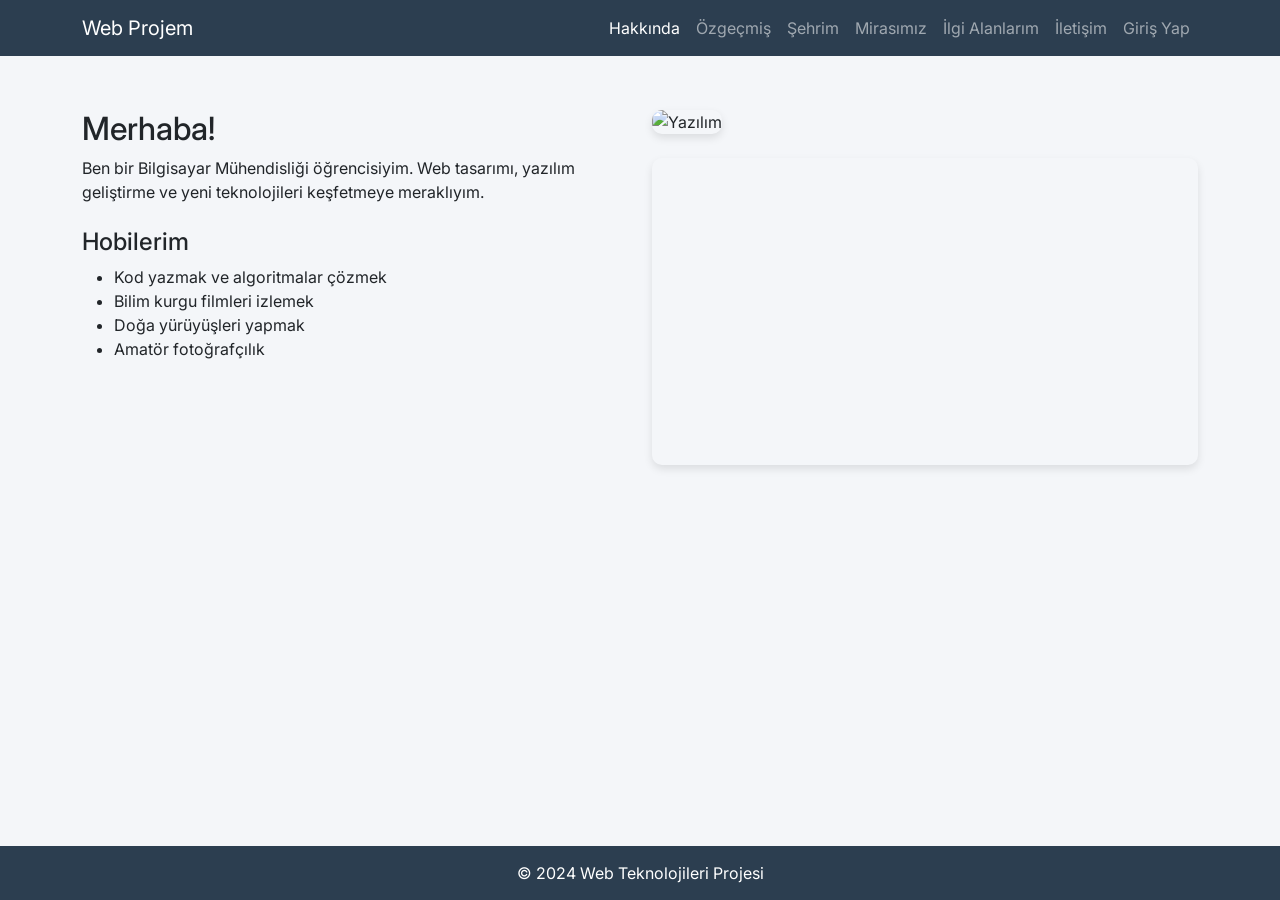
==== index.html @ 9f832362 "projenin iskeleti ve hakkında sayfası olusturuldu" ====
<!DOCTYPE html>
<html lang="tr">
<head>
    <meta charset="UTF-8">
    <meta name="viewport" content="width=device-width, initial-scale=1.0">
    <title>Hakkında - Benim Web Sitem</title>
    <link href="https://cdn.jsdelivr.net/npm/bootstrap@5.3.0/dist/css/bootstrap.min.css" rel="stylesheet">
    <link href="css/style.css" rel="stylesheet">
</head>
<body>
    <nav class="navbar navbar-expand-lg navbar-dark">
        <div class="container">
            <a class="navbar-brand" href="index.html">Web Projem</a>
            <button class="navbar-toggler" type="button" data-bs-toggle="collapse" data-bs-target="#menum">
                <span class="navbar-toggler-icon"></span>
            </button>
            <div class="collapse navbar-collapse" id="menum">
                <ul class="navbar-nav ms-auto">
                    <li class="nav-item"><a class="nav-link active" href="index.html">Hakkında</a></li>
                    <li class="nav-item"><a class="nav-link" href="cv.html">Özgeçmiş</a></li>
                    <li class="nav-item"><a class="nav-link" href="sehrim.html">Şehrim</a></li>
                    <li class="nav-item"><a class="nav-link" href="mirasımız.html">Mirasımız</a></li>
                    <li class="nav-item"><a class="nav-link" href="ilgi.html">İlgi Alanlarım</a></li>
                    <li class="nav-item"><a class="nav-link" href="iletisim.html">İletişim</a></li>
                    <li class="nav-item"><a class="nav-link" href="login.html">Giriş Yap</a></li>
                </ul>
            </div>
        </div>
    </nav>

    <main class="container">
        <div class="row mt-4">
            <div class="col-md-6">
                <h2>Merhaba!</h2>
                <p>Ben bir Bilgisayar Mühendisliği öğrencisiyim. Web tasarımı, yazılım geliştirme ve yeni teknolojileri keşfetmeye meraklıyım.</p>
                <h4 class="mt-4">Hobilerim</h4>
                <ul>
                    <li>Kod yazmak ve algoritmalar çözmek</li>
                    <li>Bilim kurgu filmleri izlemek</li>
                    <li>Doğa yürüyüşleri yapmak</li>
                    <li>Amatör fotoğrafçılık</li>
                </ul>
            </div>
            <div class="col-md-6">
                <img src="https://images.unsplash.com/photo-1517694712202-14dd9538aa97?ixlib=rb-4.0.3&auto=format&fit=crop&w=600&q=80" alt="Yazılım" class="img-fluid kutu-golge mb-4">
                <div class="ratio ratio-16x9 kutu-golge">
                    <iframe src="https://www.youtube.com/embed/bSMZgXzC9AA" title="Örnek Video" allowfullscreen></iframe>
                </div>
            </div>
        </div>
    </main>

    <footer>
        <p class="mb-0">© 2024 Web Teknolojileri Projesi</p>
    </footer>

    <script src="https://cdn.jsdelivr.net/npm/bootstrap@5.3.0/dist/js/bootstrap.bundle.min.js"></script>
</body>
</html>
---- css/style.css ----
/* Google Fonts */
@import url('https://fonts.googleapis.com/css2?family=Inter:wght@300;400;600&display=swap');

body {
    font-family: 'Inter', sans-serif;
    background-color: #f4f6f9;
    display: flex;
    flex-direction: column;
    min-height: 100vh;
}

.navbar {
    background-color: #2c3e50;
}

.nav-link:hover {
    color: #f39c12 !important;
}

main {
    flex: 1;
    padding-top: 30px;
    padding-bottom: 50px;
}

footer {
    background-color: #2c3e50;
    color: white;
    text-align: center;
    padding: 15px 0;
    margin-top: auto;
}

.kutu-golge {
    box-shadow: 0 4px 8px rgba(0,0,0,0.1);
    border-radius: 10px;
}

.carousel-item img {
    height: 400px;
    object-fit: cover;
    border-radius: 10px;
}

.hata-mesaji {
    color: red;
    font-size: 13px;
    display: none;
    margin-top: 5px;
}
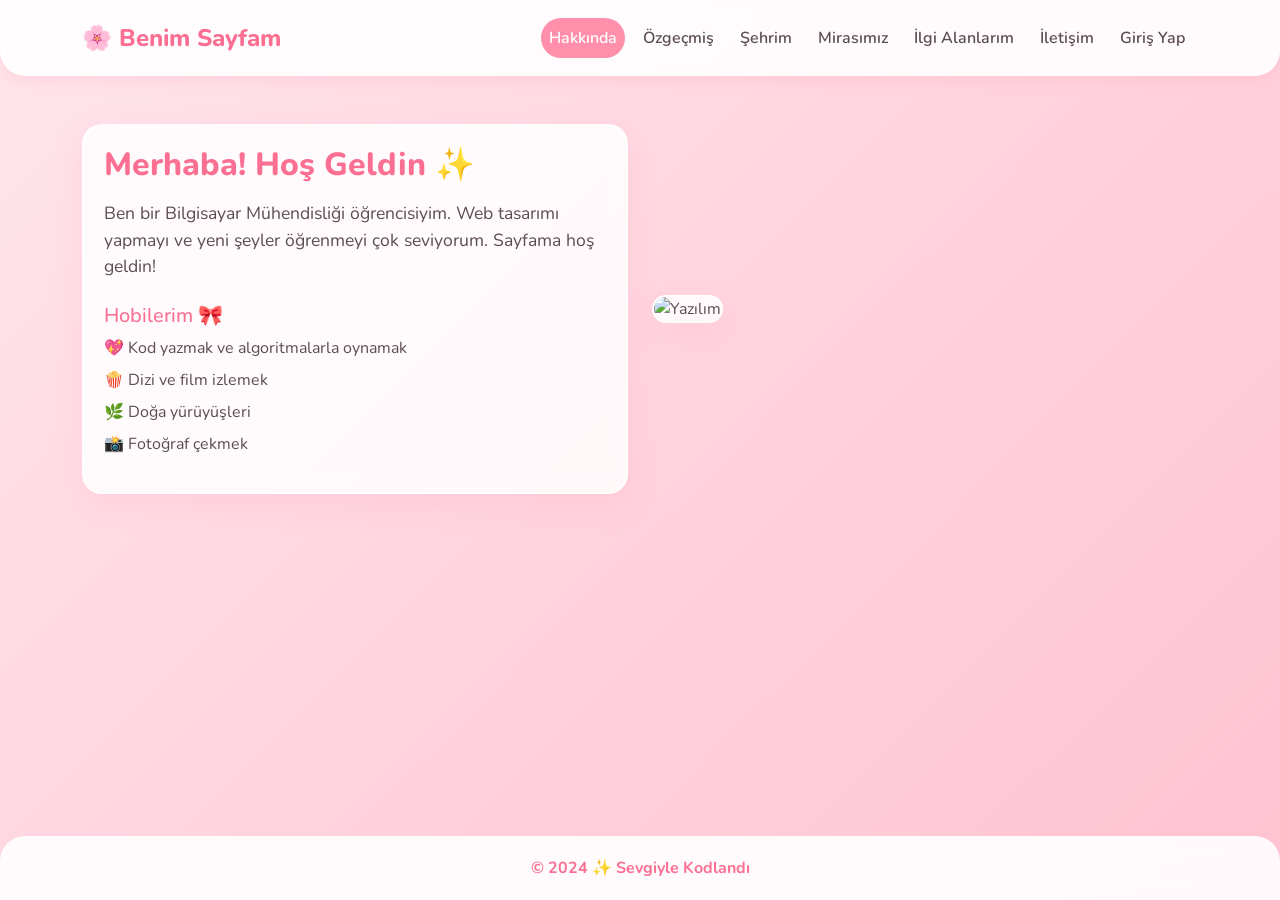
==== commit c5cd7aa0: "genel site görüntüsü güncellendi" ====
--- a/index.html
+++ b/index.html
@@ -3,14 +3,14 @@
 <head>
     <meta charset="UTF-8">
     <meta name="viewport" content="width=device-width, initial-scale=1.0">
-    <title>Hakkında - Benim Web Sitem</title>
+    <title>Ana Sayfa ✨</title>
     <link href="https://cdn.jsdelivr.net/npm/bootstrap@5.3.0/dist/css/bootstrap.min.css" rel="stylesheet">
     <link href="css/style.css" rel="stylesheet">
 </head>
 <body>
-    <nav class="navbar navbar-expand-lg navbar-dark">
+    <nav class="navbar navbar-expand-lg navbar-light sticky-top">
         <div class="container">
-            <a class="navbar-brand" href="index.html">Web Projem</a>
+            <a class="navbar-brand" href="index.html">🌸 Benim Sayfam</a>
             <button class="navbar-toggler" type="button" data-bs-toggle="collapse" data-bs-target="#menum">
                 <span class="navbar-toggler-icon"></span>
             </button>
@@ -19,7 +19,7 @@
                     <li class="nav-item"><a class="nav-link active" href="index.html">Hakkında</a></li>
                     <li class="nav-item"><a class="nav-link" href="cv.html">Özgeçmiş</a></li>
                     <li class="nav-item"><a class="nav-link" href="sehrim.html">Şehrim</a></li>
-                    <li class="nav-item"><a class="nav-link" href="mirasımız.html">Mirasımız</a></li>
+                    <li class="nav-item"><a class="nav-link" href="miras.html">Mirasımız</a></li>
                     <li class="nav-item"><a class="nav-link" href="ilgi.html">İlgi Alanlarım</a></li>
                     <li class="nav-item"><a class="nav-link" href="iletisim.html">İletişim</a></li>
                     <li class="nav-item"><a class="nav-link" href="login.html">Giriş Yap</a></li>
@@ -28,30 +28,31 @@
         </div>
     </nav>
 
-    <main class="container">
-        <div class="row mt-4">
-            <div class="col-md-6">
-                <h2>Merhaba!</h2>
-                <p>Ben bir Bilgisayar Mühendisliği öğrencisiyim. Web tasarımı, yazılım geliştirme ve yeni teknolojileri keşfetmeye meraklıyım.</p>
-                <h4 class="mt-4">Hobilerim</h4>
-                <ul>
-                    <li>Kod yazmak ve algoritmalar çözmek</li>
-                    <li>Bilim kurgu filmleri izlemek</li>
-                    <li>Doğa yürüyüşleri yapmak</li>
-                    <li>Amatör fotoğrafçılık</li>
-                </ul>
+    <main class="container my-5">
+        <div class="row align-items-center">
+            <div class="col-md-6 mb-4">
+                <div class="kutu-golge">
+                    <h2 style="color: var(--secondary-color); font-weight: 800;">Merhaba! Hoş Geldin ✨</h2>
+                    <p class="mt-3" style="font-size: 1.1rem;">Ben bir Bilgisayar Mühendisliği öğrencisiyim. Web tasarımı yapmayı ve yeni şeyler öğrenmeyi çok seviyorum. Sayfama hoş geldin!</p>
+                    <h5 class="mt-4" style="color: var(--secondary-color);">Hobilerim 🎀</h5>
+                    <ul class="list-unstyled">
+                        <li class="mb-2">💖 Kod yazmak ve algoritmalarla oynamak</li>
+                        <li class="mb-2">🍿 Dizi ve film izlemek</li>
+                        <li class="mb-2">🌿 Doğa yürüyüşleri</li>
+                        <li class="mb-2">📸 Fotoğraf çekmek</li>
+                    </ul>
+                </div>
             </div>
             <div class="col-md-6">
-                <img src="https://images.unsplash.com/photo-1517694712202-14dd9538aa97?ixlib=rb-4.0.3&auto=format&fit=crop&w=600&q=80" alt="Yazılım" class="img-fluid kutu-golge mb-4">
-                <div class="ratio ratio-16x9 kutu-golge">
-                    <iframe src="https://www.youtube.com/embed/bSMZgXzC9AA" title="Örnek Video" allowfullscreen></iframe>
-                </div>
+                <img src="https://images.unsplash.com/photo-1498050108023-c5249f4df085?ixlib=rb-4.0.3&auto=format&fit=crop&w=600&q=80" alt="Yazılım" class="img-fluid kutu-golge mb-4 p-0 w-100" style="object-fit: cover; height: 350px;">
             </div>
         </div>
     </main>
 
     <footer>
-        <p class="mb-0">© 2024 Web Teknolojileri Projesi</p>
+        <div class="container">
+            <p class="mb-0">© 2024 ✨ Sevgiyle Kodlandı</p>
+        </div>
     </footer>
 
     <script src="https://cdn.jsdelivr.net/npm/bootstrap@5.3.0/dist/js/bootstrap.bundle.min.js"></script>
--- a/css/style.css
+++ b/css/style.css
@@ -1,50 +1,112 @@
-/* Google Fonts */
-@import url('https://fonts.googleapis.com/css2?family=Inter:wght@300;400;600&display=swap');
+@import url('https://fonts.googleapis.com/css2?family=Nunito:wght@400;600;700;800&display=swap');
+
+:root {
+    --primary-color: #ff8fab;
+    --secondary-color: #fb6f92;
+    --bg-color: #ffe5ec;
+    --card-bg: rgba(255, 255, 255, 0.85);
+    --text-color: #5c4d53;
+}
 
 body {
-    font-family: 'Inter', sans-serif;
-    background-color: #f4f6f9;
+    font-family: 'Nunito', sans-serif;
+    background: linear-gradient(135deg, #ffe5ec 0%, #ffc2d1 100%);
+    color: var(--text-color);
+    min-height: 100vh;
     display: flex;
     flex-direction: column;
-    min-height: 100vh;
 }
 
+/* Navbar */
 .navbar {
-    background-color: #2c3e50;
+    background: rgba(255, 255, 255, 0.9) !important;
+    backdrop-filter: blur(10px);
+    box-shadow: 0 4px 15px rgba(255, 143, 171, 0.2);
+    border-radius: 0 0 25px 25px;
+    padding: 15px 0;
+}
+.navbar-brand {
+    color: var(--secondary-color) !important;
+    font-weight: 800;
+    font-size: 1.5rem;
+}
+.nav-link {
+    color: var(--text-color) !important;
+    font-weight: 600;
+    margin: 0 5px;
+    border-radius: 20px;
+    transition: all 0.3s ease;
+}
+.nav-link:hover, .nav-link.active {
+    background-color: var(--primary-color);
+    color: white !important;
 }
 
-.nav-link:hover {
-    color: #f39c12 !important;
+/* Cards (Kutularımız) */
+.kutu-golge {
+    background: var(--card-bg);
+    border-radius: 20px;
+    box-shadow: 0 10px 30px rgba(255, 143, 171, 0.15);
+    border: 2px solid rgba(255, 255, 255, 0.6);
+    backdrop-filter: blur(8px);
+    transition: transform 0.3s ease;
+    padding: 20px;
+}
+.kutu-golge:hover {
+    transform: translateY(-5px);
 }
 
-main {
-    flex: 1;
-    padding-top: 30px;
-    padding-bottom: 50px;
+/* Butonlar */
+.btn-primary, .btn-success {
+    background-color: var(--secondary-color);
+    border: none;
+    border-radius: 25px;
+    padding: 10px 25px;
+    font-weight: 700;
+    transition: all 0.3s;
+}
+.btn-primary:hover, .btn-success:hover {
+    background-color: #e55b7e;
+    transform: scale(1.05);
+}
+.btn-light {
+    border-radius: 25px;
+    font-weight: 600;
 }
 
-footer {
-    background-color: #2c3e50;
-    color: white;
-    text-align: center;
-    padding: 15px 0;
-    margin-top: auto;
+/* Form Elemanları */
+.form-control, .form-select {
+    border-radius: 15px;
+    border: 2px solid #ffc2d1;
+    padding: 12px;
+}
+.form-control:focus, .form-select:focus {
+    box-shadow: 0 0 10px rgba(255, 143, 171, 0.3);
+    border-color: var(--secondary-color);
+    outline: none;
 }
 
-.kutu-golge {
-    box-shadow: 0 4px 8px rgba(0,0,0,0.1);
-    border-radius: 10px;
+/* Footer */
+footer {
+    background: rgba(255, 255, 255, 0.9);
+    backdrop-filter: blur(10px);
+    color: var(--secondary-color);
+    text-align: center;
+    padding: 20px 0;
+    margin-top: auto;
+    border-radius: 25px 25px 0 0;
+    font-weight: 700;
 }
 
-.carousel-item img {
-    height: 400px;
-    object-fit: cover;
-    border-radius: 10px;
+/* Görseller */
+img {
+    border-radius: 20px;
 }
 
 .hata-mesaji {
-    color: red;
-    font-size: 13px;
+    color: #e55b7e;
+    font-size: 14px;
     display: none;
     margin-top: 5px;
+    font-weight: 600;
 }
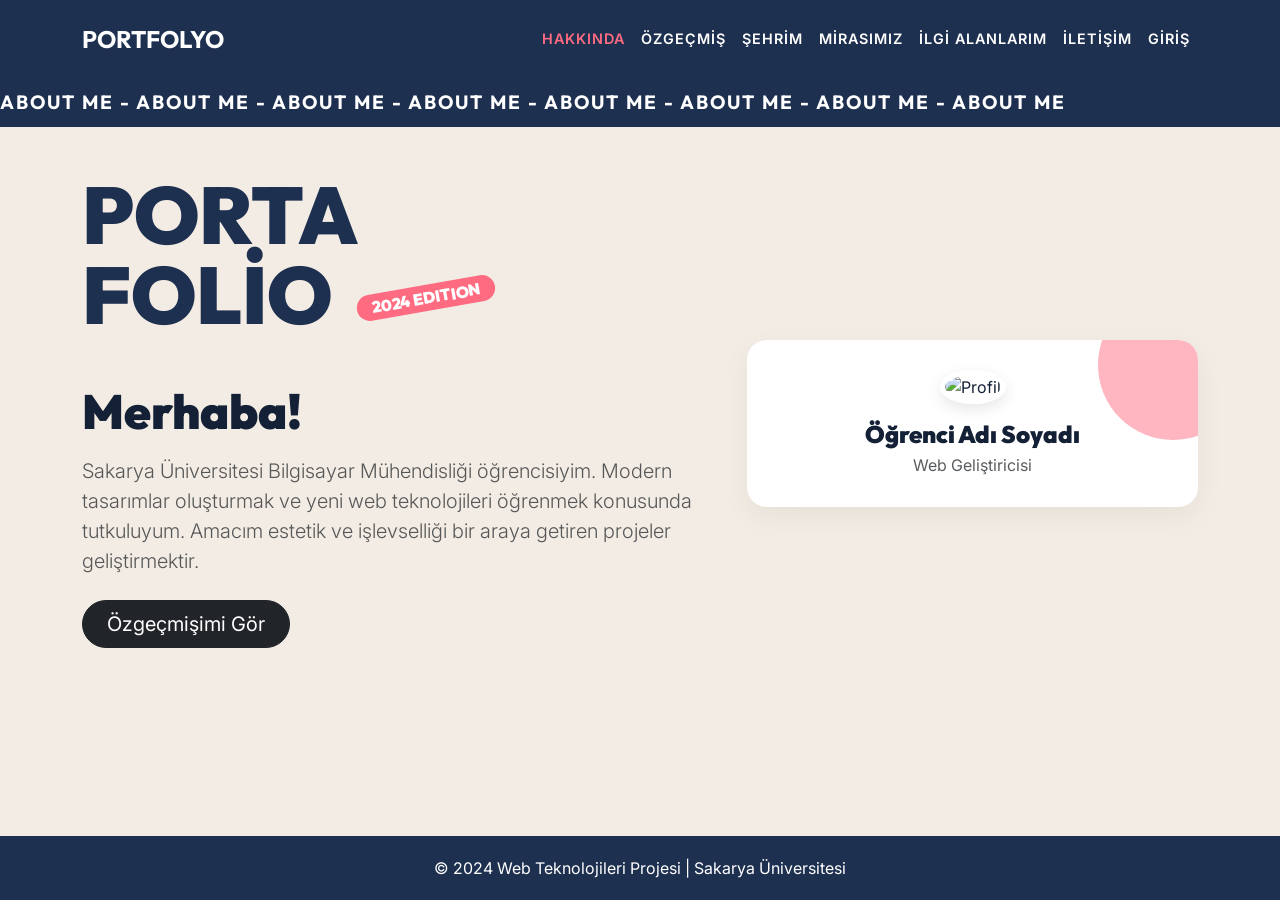
==== commit 367479bc: "site tasarımı iyileştirildi" ====
--- a/index.html
+++ b/index.html
@@ -3,58 +3,66 @@
 <head>
     <meta charset="UTF-8">
     <meta name="viewport" content="width=device-width, initial-scale=1.0">
-    <title>Ana Sayfa ✨</title>
+    <title>Hakkında - Portfolyo</title>
     <link href="https://cdn.jsdelivr.net/npm/bootstrap@5.3.0/dist/css/bootstrap.min.css" rel="stylesheet">
     <link href="css/style.css" rel="stylesheet">
 </head>
 <body>
-    <nav class="navbar navbar-expand-lg navbar-light sticky-top">
+
+    <nav class="navbar navbar-expand-lg navbar-dark">
         <div class="container">
-            <a class="navbar-brand" href="index.html">🌸 Benim Sayfam</a>
-            <button class="navbar-toggler" type="button" data-bs-toggle="collapse" data-bs-target="#menum">
+            <a class="navbar-brand" href="index.html">PORTFOLYO</a>
+            <button class="navbar-toggler" type="button" data-bs-toggle="collapse" data-bs-target="#navbarNav">
                 <span class="navbar-toggler-icon"></span>
             </button>
-            <div class="collapse navbar-collapse" id="menum">
+            <div class="collapse navbar-collapse" id="navbarNav">
                 <ul class="navbar-nav ms-auto">
                     <li class="nav-item"><a class="nav-link active" href="index.html">Hakkında</a></li>
                     <li class="nav-item"><a class="nav-link" href="cv.html">Özgeçmiş</a></li>
                     <li class="nav-item"><a class="nav-link" href="sehrim.html">Şehrim</a></li>
-                    <li class="nav-item"><a class="nav-link" href="miras.html">Mirasımız</a></li>
+                    <li class="nav-item"><a class="nav-link" href="mirasımız.html">Mirasımız</a></li>
                     <li class="nav-item"><a class="nav-link" href="ilgi.html">İlgi Alanlarım</a></li>
-                    <li class="nav-item"><a class="nav-link" href="iletisim.html">İletişim</a></li>
-                    <li class="nav-item"><a class="nav-link" href="login.html">Giriş Yap</a></li>
+                    <li class="nav-item"><a class="nav-link" href="iletişim.html">İletişim</a></li>
+                    <li class="nav-item"><a class="nav-link" href="login.html">Giriş</a></li>
                 </ul>
             </div>
         </div>
     </nav>
 
+    <div class="marquee-container">
+        <div class="marquee-content">
+            ABOUT ME - ABOUT ME - ABOUT ME - ABOUT ME - ABOUT ME - ABOUT ME - ABOUT ME - ABOUT ME
+        </div>
+    </div>
+
     <main class="container my-5">
         <div class="row align-items-center">
-            <div class="col-md-6 mb-4">
-                <div class="kutu-golge">
-                    <h2 style="color: var(--secondary-color); font-weight: 800;">Merhaba! Hoş Geldin ✨</h2>
-                    <p class="mt-3" style="font-size: 1.1rem;">Ben bir Bilgisayar Mühendisliği öğrencisiyim. Web tasarımı yapmayı ve yeni şeyler öğrenmeyi çok seviyorum. Sayfama hoş geldin!</p>
-                    <h5 class="mt-4" style="color: var(--secondary-color);">Hobilerim 🎀</h5>
-                    <ul class="list-unstyled">
-                        <li class="mb-2">💖 Kod yazmak ve algoritmalarla oynamak</li>
-                        <li class="mb-2">🍿 Dizi ve film izlemek</li>
-                        <li class="mb-2">🌿 Doğa yürüyüşleri</li>
-                        <li class="mb-2">📸 Fotoğraf çekmek</li>
-                    </ul>
+            <div class="col-md-7 mb-4">
+                <h1 class="hero-title">Porta<br>folio <span class="hero-badge">2024 EDITION</span></h1>
+                <h2 class="text-primary-blue mt-5" style="font-size: 3rem;">Merhaba!</h2>
+                <p class="lead text-muted mt-3">Sakarya Üniversitesi Bilgisayar Mühendisliği öğrencisiyim. Modern tasarımlar oluşturmak ve yeni web teknolojileri öğrenmek konusunda tutkuluyum. Amacım estetik ve işlevselliği bir araya getiren projeler geliştirmektir.</p>
+                <div class="mt-4">
+                    <a href="cv.html" class="btn btn-dark btn-lg rounded-pill px-4">Özgeçmişimi Gör</a>
                 </div>
             </div>
-            <div class="col-md-6">
-                <img src="https://images.unsplash.com/photo-1498050108023-c5249f4df085?ixlib=rb-4.0.3&auto=format&fit=crop&w=600&q=80" alt="Yazılım" class="img-fluid kutu-golge mb-4 p-0 w-100" style="object-fit: cover; height: 350px;">
+            <div class="col-md-5">
+                <div class="profile-card">
+                    <div class="profile-img-wrapper text-center">
+                        <img src="https://images.unsplash.com/photo-1517694712202-14dd9538aa97?ixlib=rb-4.0.3&auto=format&fit=crop&w=800&q=80" class="profile-img mb-3" alt="Profil">
+                        <h4 class="text-primary-blue mb-1">Öğrenci Adı Soyadı</h4>
+                        <p class="text-muted mb-0">Web Geliştiricisi</p>
+                    </div>
+                </div>
             </div>
         </div>
     </main>
 
     <footer>
         <div class="container">
-            <p class="mb-0">© 2024 ✨ Sevgiyle Kodlandı</p>
+            <p class="mb-0">© 2024 Web Teknolojileri Projesi | Sakarya Üniversitesi</p>
         </div>
     </footer>
 
     <script src="https://cdn.jsdelivr.net/npm/bootstrap@5.3.0/dist/js/bootstrap.bundle.min.js"></script>
 </body>
-</html>+</html>
--- a/css/style.css
+++ b/css/style.css
@@ -1,112 +1,210 @@
-@import url('https://fonts.googleapis.com/css2?family=Nunito:wght@400;600;700;800&display=swap');
+@import url('https://fonts.googleapis.com/css2?family=Outfit:wght@400;700;900&family=Inter:wght@400;600&display=swap');
 
 :root {
-    --primary-color: #ff8fab;
-    --secondary-color: #fb6f92;
-    --bg-color: #ffe5ec;
-    --card-bg: rgba(255, 255, 255, 0.85);
-    --text-color: #5c4d53;
+    --bg-color: #f3ece4; /* Bej Arka Plan */
+    --primary-blue: #1e3050; /* Koyu Lacivert */
+    --dark-blue: #132035;
+    --accent-pink: #ff6b81; /* Aksan Pembe */
+    --light-pink: #ffb6c1;
+    --white: #ffffff;
 }
 
 body {
-    font-family: 'Nunito', sans-serif;
-    background: linear-gradient(135deg, #ffe5ec 0%, #ffc2d1 100%);
-    color: var(--text-color);
-    min-height: 100vh;
+    font-family: 'Inter', sans-serif;
+    background-color: var(--bg-color);
+    color: var(--dark-blue);
     display: flex;
     flex-direction: column;
+    min-height: 100vh;
+    margin: 0;
+}
+
+h1, h2, h3, h4, h5, h6 {
+    font-family: 'Outfit', sans-serif;
+    font-weight: 900;
 }
 
 /* Navbar */
 .navbar {
-    background: rgba(255, 255, 255, 0.9) !important;
-    backdrop-filter: blur(10px);
-    box-shadow: 0 4px 15px rgba(255, 143, 171, 0.2);
-    border-radius: 0 0 25px 25px;
-    padding: 15px 0;
+    background-color: var(--primary-blue);
+    padding: 1rem 0;
 }
 .navbar-brand {
-    color: var(--secondary-color) !important;
-    font-weight: 800;
+    font-family: 'Outfit', sans-serif;
     font-size: 1.5rem;
+    font-weight: 700;
+    color: var(--white) !important;
 }
 .nav-link {
-    color: var(--text-color) !important;
+    color: var(--white) !important;
     font-weight: 600;
-    margin: 0 5px;
-    border-radius: 20px;
-    transition: all 0.3s ease;
+    text-transform: uppercase;
+    font-size: 0.9rem;
+    letter-spacing: 1px;
 }
 .nav-link:hover, .nav-link.active {
-    background-color: var(--primary-color);
-    color: white !important;
-}
-
-/* Cards (Kutularımız) */
-.kutu-golge {
-    background: var(--card-bg);
-    border-radius: 20px;
-    box-shadow: 0 10px 30px rgba(255, 143, 171, 0.15);
-    border: 2px solid rgba(255, 255, 255, 0.6);
-    backdrop-filter: blur(8px);
-    transition: transform 0.3s ease;
-    padding: 20px;
-}
-.kutu-golge:hover {
-    transform: translateY(-5px);
-}
-
-/* Butonlar */
-.btn-primary, .btn-success {
-    background-color: var(--secondary-color);
-    border: none;
-    border-radius: 25px;
-    padding: 10px 25px;
+    color: var(--accent-pink) !important;
+}
+
+/* Kayan Yazı Animasyonu (Marquee) */
+.marquee-container {
+    background-color: var(--primary-blue);
+    color: var(--white);
+    padding: 10px 0;
+    overflow: hidden;
+    white-space: nowrap;
+    position: relative;
+    width: 100%;
+}
+.marquee-content {
+    display: inline-block;
+    animation: marquee 20s linear infinite;
+    font-family: 'Outfit', sans-serif;
     font-weight: 700;
-    transition: all 0.3s;
-}
-.btn-primary:hover, .btn-success:hover {
-    background-color: #e55b7e;
-    transform: scale(1.05);
-}
-.btn-light {
-    border-radius: 25px;
+    font-size: 1.2rem;
+    letter-spacing: 2px;
+}
+@keyframes marquee {
+    0% { transform: translateX(0); }
+    100% { transform: translateX(-50%); }
+}
+
+/* Hakkında (Hero) Kısmı */
+.hero-title {
+    font-size: 5rem;
+    color: var(--primary-blue);
+    line-height: 1;
+    margin-bottom: 2rem;
+    text-transform: uppercase;
+}
+.hero-badge {
+    background-color: var(--accent-pink);
+    color: var(--white);
+    padding: 5px 15px;
+    border-radius: 20px;
+    font-size: 1rem;
+    position: relative;
+    top: -20px;
+    left: 10px;
+    display: inline-block;
+    transform: rotate(-10deg);
+}
+
+.profile-card {
+    background: var(--white);
+    border-radius: 20px;
+    padding: 30px;
+    box-shadow: 0 10px 30px rgba(0,0,0,0.05);
+    position: relative;
+    overflow: hidden;
+}
+.profile-card::before {
+    content: '';
+    position: absolute;
+    top: -50px;
+    right: -50px;
+    width: 150px;
+    height: 150px;
+    background: var(--light-pink);
+    border-radius: 50%;
+    z-index: 0;
+}
+.profile-img-wrapper {
+    position: relative;
+    z-index: 1;
+}
+.profile-img {
+    width: 100%;
+    border-radius: 50%;
+    border: 5px solid var(--white);
+    box-shadow: 0 5px 15px rgba(0,0,0,0.1);
+}
+
+/* Eğitim ve Yetenekler Kutuları (Özgeçmiş) */
+.cv-section-title {
+    font-size: 3rem;
+    color: var(--white);
+    text-transform: uppercase;
+    margin: 0;
+}
+.education-box {
+    background-color: var(--accent-pink);
+    border-radius: 20px;
+    padding: 30px;
+    color: var(--white);
+    margin-bottom: 2rem;
+}
+.education-item {
+    background-color: var(--primary-blue);
+    padding: 15px 20px;
+    border-radius: 50px;
+    margin-bottom: 15px;
+    display: inline-block;
+    width: 100%;
+}
+.skills-box {
+    background-color: var(--primary-blue);
+    border-radius: 20px;
+    padding: 30px;
+    color: var(--white);
+    text-align: center;
+    height: 100%;
+}
+.skill-icon {
+    width: 80px;
+    height: 80px;
+    background: var(--white);
+    color: var(--primary-blue);
+    border-radius: 20px;
+    display: flex;
+    align-items: center;
+    justify-content: center;
+    font-size: 2rem;
+    font-weight: 900;
+    margin: 0 auto 10px;
+    border: 3px solid var(--dark-blue);
+}
+
+/* API Kartları */
+.api-grid {
+    display: grid;
+    grid-template-columns: repeat(auto-fill, minmax(220px, 1fr));
+    gap: 30px;
+}
+.movie-card {
+    background: var(--white);
+    border-radius: 15px;
+    overflow: hidden;
+    box-shadow: 0 5px 15px rgba(0,0,0,0.05);
+    transition: transform 0.3s;
+    border: 2px solid transparent;
+}
+.movie-card:hover {
+    transform: translateY(-10px);
+    border-color: var(--accent-pink);
+}
+.movie-img {
+    width: 100%;
+    height: 320px;
+    object-fit: cover;
+}
+.movie-info {
+    padding: 15px;
+}
+.movie-title {
+    font-size: 1.2rem;
+    color: var(--primary-blue);
+    margin-bottom: 5px;
+}
+.movie-year {
+    color: var(--accent-pink);
     font-weight: 600;
 }
 
-/* Form Elemanları */
-.form-control, .form-select {
-    border-radius: 15px;
-    border: 2px solid #ffc2d1;
-    padding: 12px;
-}
-.form-control:focus, .form-select:focus {
-    box-shadow: 0 0 10px rgba(255, 143, 171, 0.3);
-    border-color: var(--secondary-color);
-    outline: none;
-}
-
-/* Footer */
 footer {
-    background: rgba(255, 255, 255, 0.9);
-    backdrop-filter: blur(10px);
-    color: var(--secondary-color);
+    background-color: var(--primary-blue);
+    color: var(--white);
     text-align: center;
     padding: 20px 0;
     margin-top: auto;
-    border-radius: 25px 25px 0 0;
-    font-weight: 700;
-}
-
-/* Görseller */
-img {
-    border-radius: 20px;
-}
-
-.hata-mesaji {
-    color: #e55b7e;
-    font-size: 14px;
-    display: none;
-    margin-top: 5px;
-    font-weight: 600;
-}+}
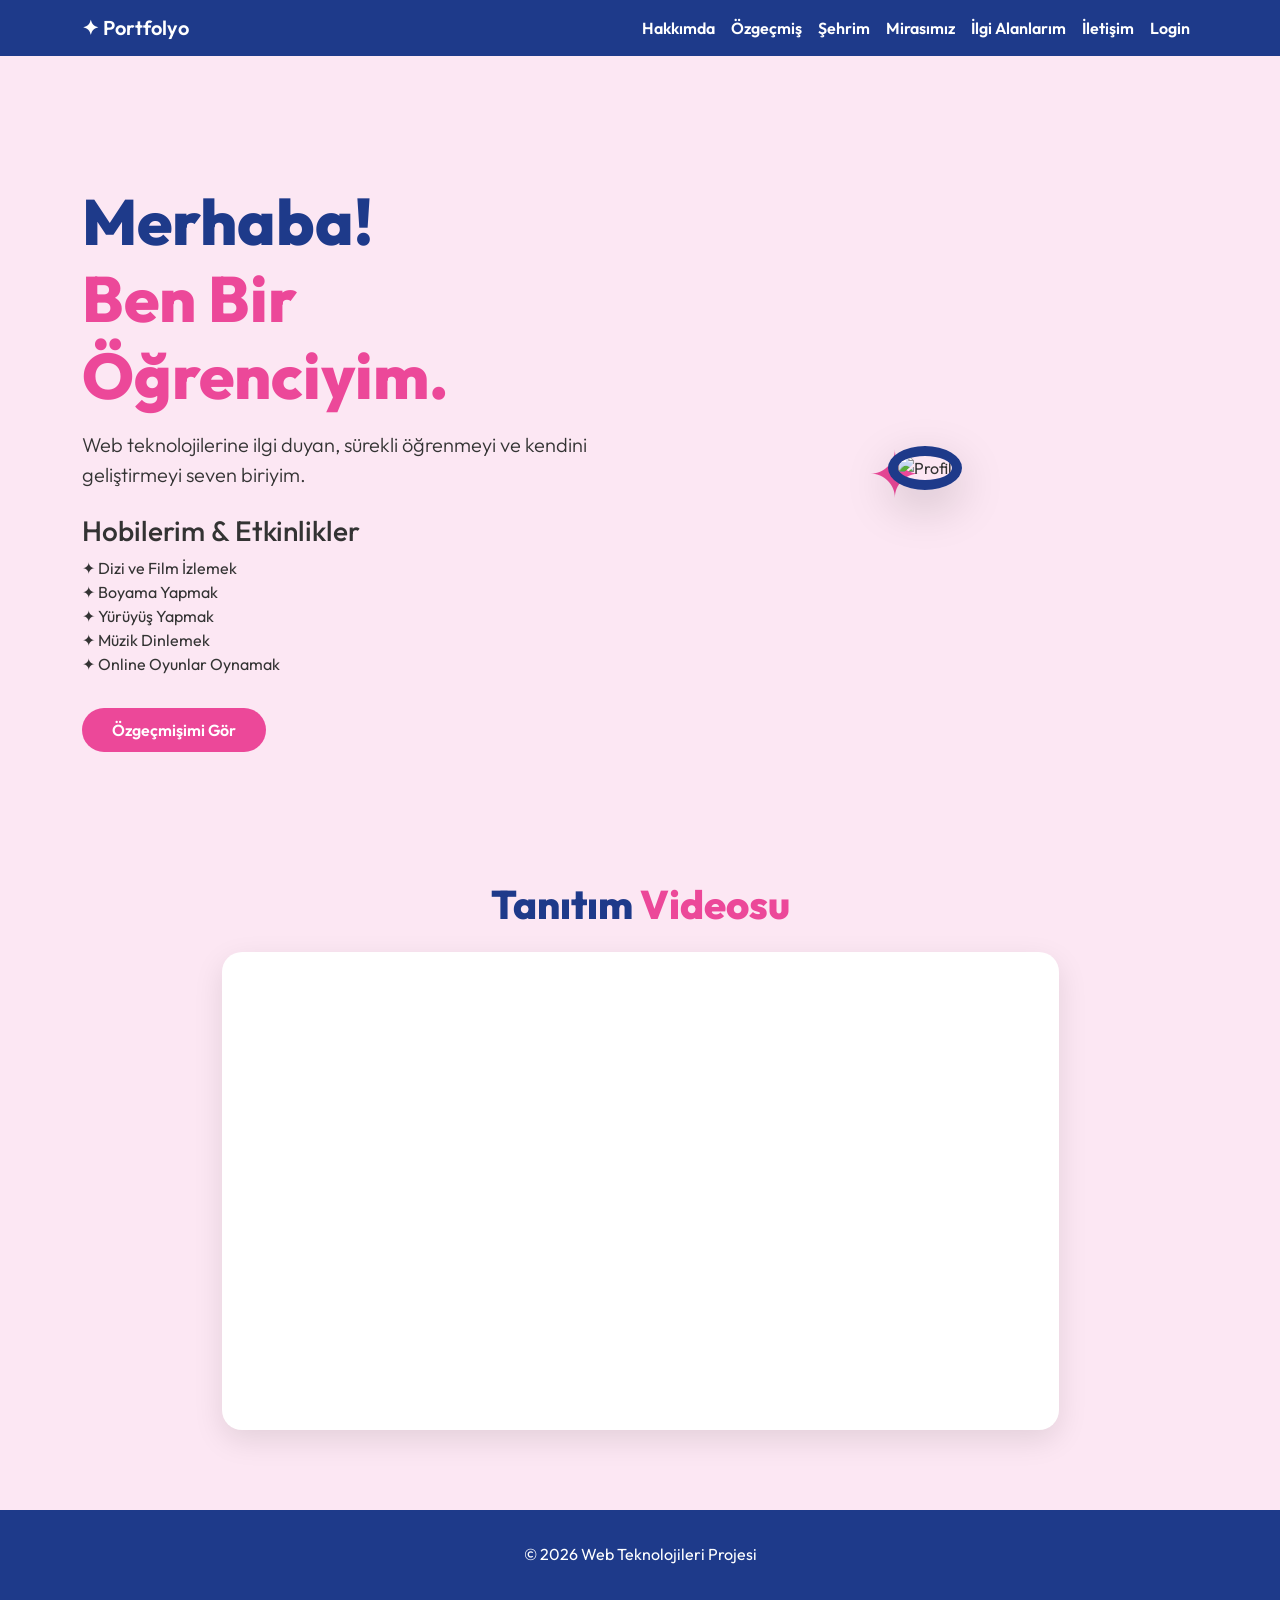
==== commit 7563c9bc: "site içerisindeki yazılar düzenlendi" ====
--- a/index.html
+++ b/index.html
@@ -3,64 +3,68 @@
 <head>
     <meta charset="UTF-8">
     <meta name="viewport" content="width=device-width, initial-scale=1.0">
-    <title>Hakkında - Portfolyo</title>
+    <title>Hakkımda | Portfolyo</title>
     <link href="https://cdn.jsdelivr.net/npm/bootstrap@5.3.0/dist/css/bootstrap.min.css" rel="stylesheet">
-    <link href="css/style.css" rel="stylesheet">
+    <link rel="stylesheet" href="css/style.css">
 </head>
 <body>
-
     <nav class="navbar navbar-expand-lg navbar-dark">
         <div class="container">
-            <a class="navbar-brand" href="index.html">PORTFOLYO</a>
+            <a class="navbar-brand" href="index.html">✦ Portfolyo</a>
             <button class="navbar-toggler" type="button" data-bs-toggle="collapse" data-bs-target="#navbarNav">
                 <span class="navbar-toggler-icon"></span>
             </button>
             <div class="collapse navbar-collapse" id="navbarNav">
                 <ul class="navbar-nav ms-auto">
-                    <li class="nav-item"><a class="nav-link active" href="index.html">Hakkında</a></li>
+                    <li class="nav-item"><a class="nav-link active" href="index.html">Hakkımda</a></li>
                     <li class="nav-item"><a class="nav-link" href="cv.html">Özgeçmiş</a></li>
                     <li class="nav-item"><a class="nav-link" href="sehrim.html">Şehrim</a></li>
-                    <li class="nav-item"><a class="nav-link" href="mirasımız.html">Mirasımız</a></li>
+                    <li class="nav-item"><a class="nav-link" href="mirasimiz.html">Mirasımız</a></li>
                     <li class="nav-item"><a class="nav-link" href="ilgi.html">İlgi Alanlarım</a></li>
-                    <li class="nav-item"><a class="nav-link" href="iletişim.html">İletişim</a></li>
-                    <li class="nav-item"><a class="nav-link" href="login.html">Giriş</a></li>
+                    <li class="nav-item"><a class="nav-link" href="iletisim.html">İletişim</a></li>
+                    <li class="nav-item"><a class="nav-link" href="login.html">Login</a></li>
                 </ul>
             </div>
         </div>
     </nav>
 
-    <div class="marquee-container">
-        <div class="marquee-content">
-            ABOUT ME - ABOUT ME - ABOUT ME - ABOUT ME - ABOUT ME - ABOUT ME - ABOUT ME - ABOUT ME
+    <div class="container mt-5">
+        <div class="row align-items-center hero-section">
+            <div class="col-md-6 text-start">
+                <h1 class="hero-title">Merhaba! <br><span>Ben Bir Öğrenciyim.</span></h1>
+                <p class="lead">Web teknolojilerine ilgi duyan, sürekli öğrenmeyi ve kendini geliştirmeyi seven biriyim.</p>
+                <div class="mt-4">
+                    <h3>Hobilerim & Etkinlikler</h3>
+                    <ul class="list-unstyled">
+                        <li>✦ Dizi ve Film İzlemek</li>
+                        <li>✦ Boyama Yapmak</li>
+                        <li>✦ Yürüyüş Yapmak</li>
+                        <li>✦ Müzik Dinlemek</li>
+                        <li>✦ Online Oyunlar Oynamak</li>
+                    </ul>
+                </div>
+                <a href="cv.html" class="btn btn-custom mt-3">Özgeçmişimi Gör</a>
+            </div>
+            <div class="col-md-6 text-center">
+                <!-- Using a placeholder image for profile -->
+                <div class="profile-img-container">
+                    <img src="https://picsum.photos/400/400?random=1" alt="Profil" class="img-fluid rounded-circle shadow-lg" style="border: 10px solid var(--primary-blue);">
+                </div>
+            </div>
+        </div>
+        
+        <div class="row mt-5">
+            <div class="col-12 text-center">
+                <h2 class="hero-title" style="font-size: 2.5rem;">Tanıtım <span>Videosu</span></h2>
+                <div class="ratio ratio-16x9 mt-4 w-75 mx-auto card-custom p-2">
+                    <iframe src="https://www.youtube.com/embed/dQw4w9WgXcQ" title="YouTube video" allowfullscreen></iframe>
+                </div>
+            </div>
         </div>
     </div>
 
-    <main class="container my-5">
-        <div class="row align-items-center">
-            <div class="col-md-7 mb-4">
-                <h1 class="hero-title">Porta<br>folio <span class="hero-badge">2024 EDITION</span></h1>
-                <h2 class="text-primary-blue mt-5" style="font-size: 3rem;">Merhaba!</h2>
-                <p class="lead text-muted mt-3">Sakarya Üniversitesi Bilgisayar Mühendisliği öğrencisiyim. Modern tasarımlar oluşturmak ve yeni web teknolojileri öğrenmek konusunda tutkuluyum. Amacım estetik ve işlevselliği bir araya getiren projeler geliştirmektir.</p>
-                <div class="mt-4">
-                    <a href="cv.html" class="btn btn-dark btn-lg rounded-pill px-4">Özgeçmişimi Gör</a>
-                </div>
-            </div>
-            <div class="col-md-5">
-                <div class="profile-card">
-                    <div class="profile-img-wrapper text-center">
-                        <img src="https://images.unsplash.com/photo-1517694712202-14dd9538aa97?ixlib=rb-4.0.3&auto=format&fit=crop&w=800&q=80" class="profile-img mb-3" alt="Profil">
-                        <h4 class="text-primary-blue mb-1">Öğrenci Adı Soyadı</h4>
-                        <p class="text-muted mb-0">Web Geliştiricisi</p>
-                    </div>
-                </div>
-            </div>
-        </div>
-    </main>
-
-    <footer>
-        <div class="container">
-            <p class="mb-0">© 2024 Web Teknolojileri Projesi | Sakarya Üniversitesi</p>
-        </div>
+    <footer class="footer">
+        <p>&copy; 2026 Web Teknolojileri Projesi</p>
     </footer>
 
     <script src="https://cdn.jsdelivr.net/npm/bootstrap@5.3.0/dist/js/bootstrap.bundle.min.js"></script>
--- a/css/style.css
+++ b/css/style.css
@@ -1,210 +1,108 @@
-@import url('https://fonts.googleapis.com/css2?family=Outfit:wght@400;700;900&family=Inter:wght@400;600&display=swap');
+@import url('https://fonts.googleapis.com/css2?family=Outfit:wght@400;600;800&display=swap');
 
 :root {
-    --bg-color: #f3ece4; /* Bej Arka Plan */
-    --primary-blue: #1e3050; /* Koyu Lacivert */
-    --dark-blue: #132035;
-    --accent-pink: #ff6b81; /* Aksan Pembe */
-    --light-pink: #ffb6c1;
+    --primary-blue: #1e3a8a;
+    --primary-pink: #ec4899;
+    --bg-color: #fce7f3;
+    --text-color: #333;
     --white: #ffffff;
 }
 
 body {
-    font-family: 'Inter', sans-serif;
+    font-family: 'Outfit', sans-serif;
     background-color: var(--bg-color);
-    color: var(--dark-blue);
-    display: flex;
-    flex-direction: column;
-    min-height: 100vh;
-    margin: 0;
+    color: var(--text-color);
 }
 
-h1, h2, h3, h4, h5, h6 {
-    font-family: 'Outfit', sans-serif;
-    font-weight: 900;
+.navbar {
+    background-color: var(--primary-blue) !important;
 }
 
-/* Navbar */
-.navbar {
-    background-color: var(--primary-blue);
-    padding: 1rem 0;
-}
-.navbar-brand {
-    font-family: 'Outfit', sans-serif;
-    font-size: 1.5rem;
-    font-weight: 700;
+.navbar-brand, .nav-link {
     color: var(--white) !important;
-}
-.nav-link {
-    color: var(--white) !important;
-    font-weight: 600;
-    text-transform: uppercase;
-    font-size: 0.9rem;
-    letter-spacing: 1px;
-}
-.nav-link:hover, .nav-link.active {
-    color: var(--accent-pink) !important;
-}
-
-/* Kayan Yazı Animasyonu (Marquee) */
-.marquee-container {
-    background-color: var(--primary-blue);
-    color: var(--white);
-    padding: 10px 0;
-    overflow: hidden;
-    white-space: nowrap;
-    position: relative;
-    width: 100%;
-}
-.marquee-content {
-    display: inline-block;
-    animation: marquee 20s linear infinite;
-    font-family: 'Outfit', sans-serif;
-    font-weight: 700;
-    font-size: 1.2rem;
-    letter-spacing: 2px;
-}
-@keyframes marquee {
-    0% { transform: translateX(0); }
-    100% { transform: translateX(-50%); }
-}
-
-/* Hakkında (Hero) Kısmı */
-.hero-title {
-    font-size: 5rem;
-    color: var(--primary-blue);
-    line-height: 1;
-    margin-bottom: 2rem;
-    text-transform: uppercase;
-}
-.hero-badge {
-    background-color: var(--accent-pink);
-    color: var(--white);
-    padding: 5px 15px;
-    border-radius: 20px;
-    font-size: 1rem;
-    position: relative;
-    top: -20px;
-    left: 10px;
-    display: inline-block;
-    transform: rotate(-10deg);
-}
-
-.profile-card {
-    background: var(--white);
-    border-radius: 20px;
-    padding: 30px;
-    box-shadow: 0 10px 30px rgba(0,0,0,0.05);
-    position: relative;
-    overflow: hidden;
-}
-.profile-card::before {
-    content: '';
-    position: absolute;
-    top: -50px;
-    right: -50px;
-    width: 150px;
-    height: 150px;
-    background: var(--light-pink);
-    border-radius: 50%;
-    z-index: 0;
-}
-.profile-img-wrapper {
-    position: relative;
-    z-index: 1;
-}
-.profile-img {
-    width: 100%;
-    border-radius: 50%;
-    border: 5px solid var(--white);
-    box-shadow: 0 5px 15px rgba(0,0,0,0.1);
-}
-
-/* Eğitim ve Yetenekler Kutuları (Özgeçmiş) */
-.cv-section-title {
-    font-size: 3rem;
-    color: var(--white);
-    text-transform: uppercase;
-    margin: 0;
-}
-.education-box {
-    background-color: var(--accent-pink);
-    border-radius: 20px;
-    padding: 30px;
-    color: var(--white);
-    margin-bottom: 2rem;
-}
-.education-item {
-    background-color: var(--primary-blue);
-    padding: 15px 20px;
-    border-radius: 50px;
-    margin-bottom: 15px;
-    display: inline-block;
-    width: 100%;
-}
-.skills-box {
-    background-color: var(--primary-blue);
-    border-radius: 20px;
-    padding: 30px;
-    color: var(--white);
-    text-align: center;
-    height: 100%;
-}
-.skill-icon {
-    width: 80px;
-    height: 80px;
-    background: var(--white);
-    color: var(--primary-blue);
-    border-radius: 20px;
-    display: flex;
-    align-items: center;
-    justify-content: center;
-    font-size: 2rem;
-    font-weight: 900;
-    margin: 0 auto 10px;
-    border: 3px solid var(--dark-blue);
-}
-
-/* API Kartları */
-.api-grid {
-    display: grid;
-    grid-template-columns: repeat(auto-fill, minmax(220px, 1fr));
-    gap: 30px;
-}
-.movie-card {
-    background: var(--white);
-    border-radius: 15px;
-    overflow: hidden;
-    box-shadow: 0 5px 15px rgba(0,0,0,0.05);
-    transition: transform 0.3s;
-    border: 2px solid transparent;
-}
-.movie-card:hover {
-    transform: translateY(-10px);
-    border-color: var(--accent-pink);
-}
-.movie-img {
-    width: 100%;
-    height: 320px;
-    object-fit: cover;
-}
-.movie-info {
-    padding: 15px;
-}
-.movie-title {
-    font-size: 1.2rem;
-    color: var(--primary-blue);
-    margin-bottom: 5px;
-}
-.movie-year {
-    color: var(--accent-pink);
     font-weight: 600;
 }
 
-footer {
+.nav-link:hover {
+    color: var(--primary-pink) !important;
+}
+
+.hero-section {
+    padding: 5rem 0;
+    text-align: center;
+}
+
+.hero-title {
+    font-size: 4rem;
+    font-weight: 800;
+    color: var(--primary-blue);
+    margin-bottom: 1rem;
+}
+
+.hero-title span {
+    color: var(--primary-pink);
+}
+
+.card-custom {
+    background-color: var(--white);
+    border-radius: 20px;
+    border: none;
+    box-shadow: 0 10px 30px rgba(0,0,0,0.1);
+    transition: transform 0.3s ease;
+}
+
+.card-custom:hover {
+    transform: translateY(-5px);
+}
+
+.star-icon {
+    color: var(--primary-pink);
+    font-size: 2rem;
+}
+
+.btn-custom {
+    background-color: var(--primary-pink);
+    color: var(--white);
+    border-radius: 30px;
+    padding: 10px 30px;
+    font-weight: 600;
+    border: none;
+    transition: all 0.3s;
+}
+
+.btn-custom:hover {
     background-color: var(--primary-blue);
     color: var(--white);
+}
+
+/* Specific elements for the vibe */
+.profile-img-container {
+    position: relative;
+    display: inline-block;
+}
+
+.profile-img-container::before {
+    content: "✦";
+    position: absolute;
+    top: -20px;
+    left: -20px;
+    color: var(--primary-pink);
+    font-size: 4rem;
+    z-index: -1;
+}
+
+.footer {
+    background-color: var(--primary-blue);
+    color: white;
+    padding: 2rem 0;
     text-align: center;
-    padding: 20px 0;
-    margin-top: auto;
+    margin-top: 5rem;
 }
+
+/* Movie Cards */
+.movie-card img {
+    height: 300px;
+    object-fit: cover;
+    border-top-left-radius: 20px;
+    border-top-right-radius: 20px;
+}
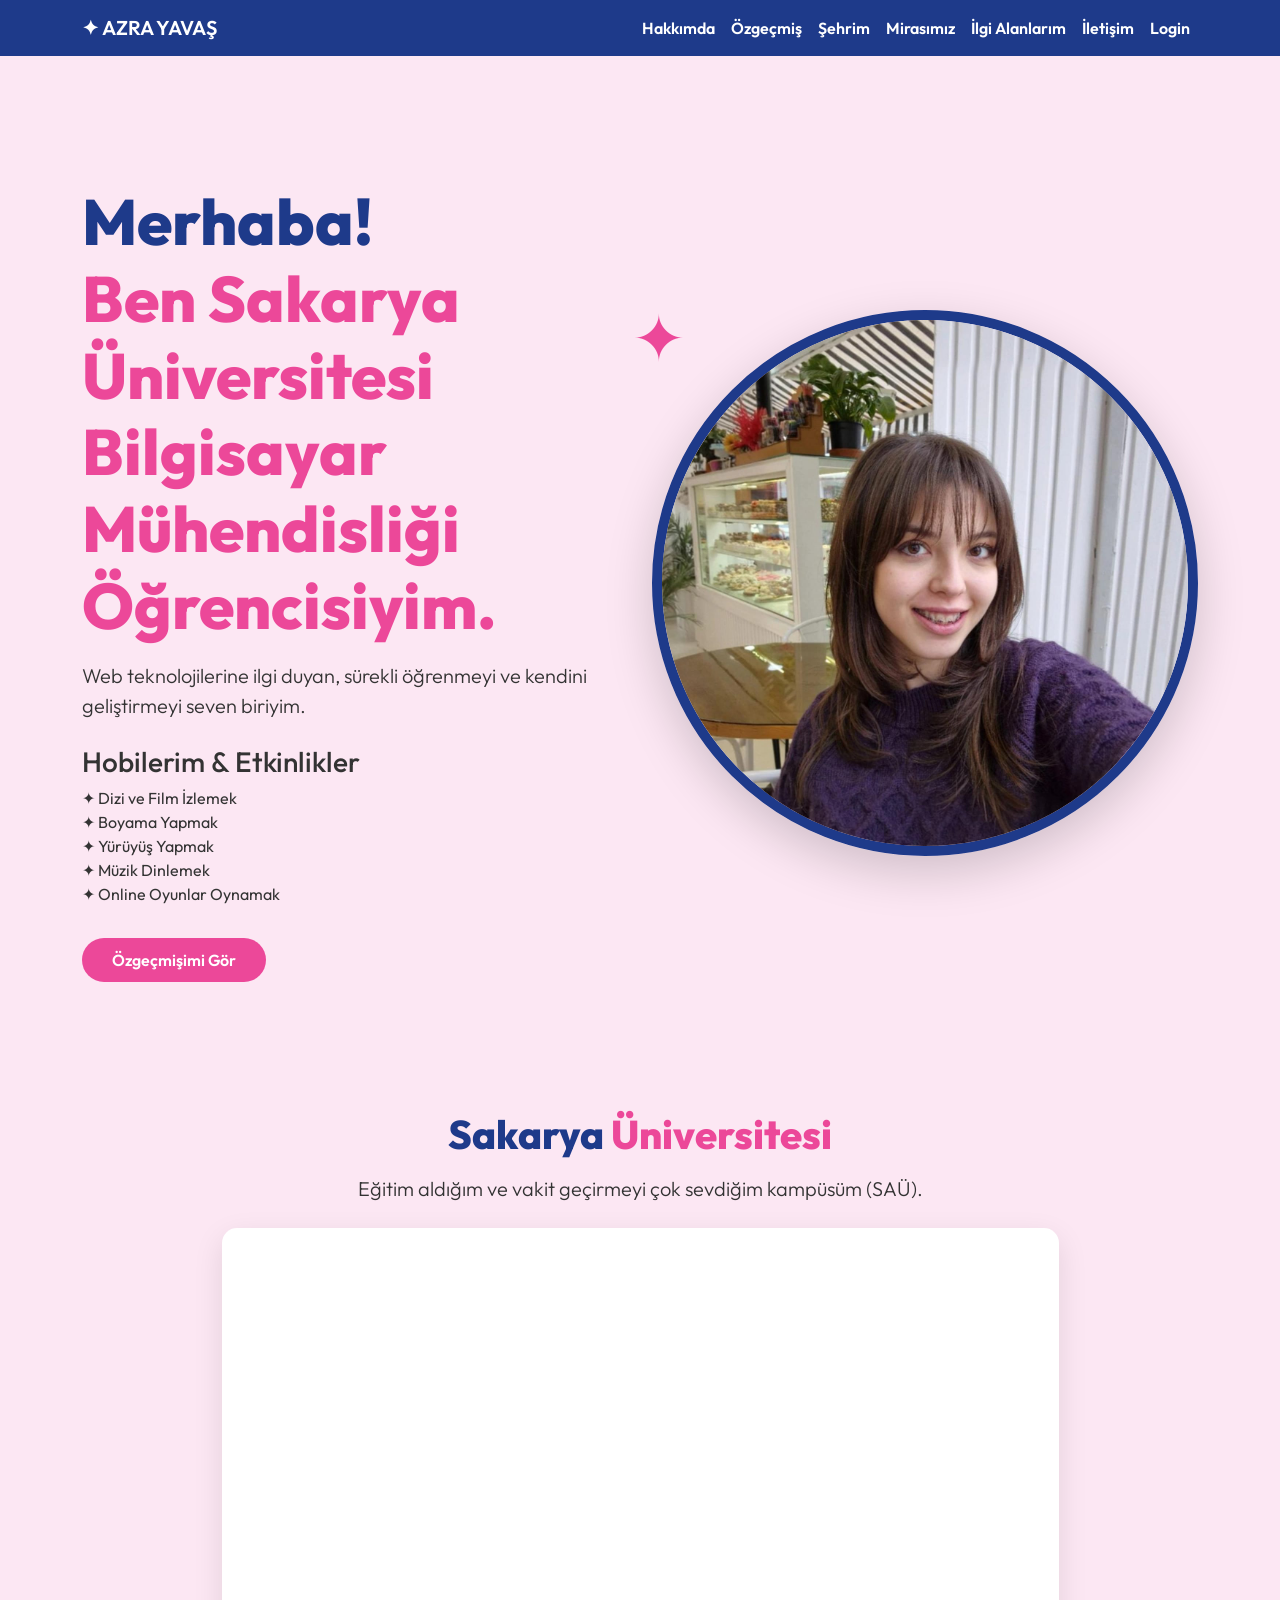
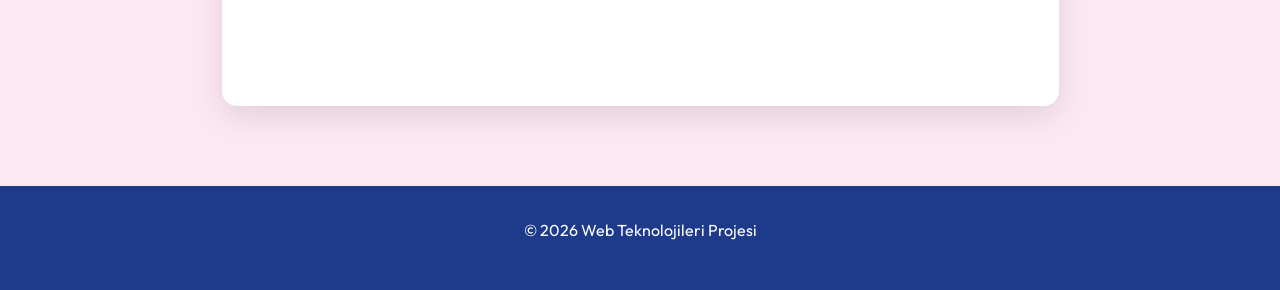
==== commit 0105821f: "fotoğraflar eklendi ve son değişiklikler yapıldı." ====
--- a/index.html
+++ b/index.html
@@ -10,7 +10,7 @@
 <body>
     <nav class="navbar navbar-expand-lg navbar-dark">
         <div class="container">
-            <a class="navbar-brand" href="index.html">✦ Portfolyo</a>
+            <a class="navbar-brand" href="index.html">✦ AZRA YAVAŞ</a>
             <button class="navbar-toggler" type="button" data-bs-toggle="collapse" data-bs-target="#navbarNav">
                 <span class="navbar-toggler-icon"></span>
             </button>
@@ -31,7 +31,7 @@
     <div class="container mt-5">
         <div class="row align-items-center hero-section">
             <div class="col-md-6 text-start">
-                <h1 class="hero-title">Merhaba! <br><span>Ben Bir Öğrenciyim.</span></h1>
+                <h1 class="hero-title">Merhaba! <br><span>Ben Sakarya Üniversitesi Bilgisayar Mühendisliği Öğrencisiyim.</span></h1>
                 <p class="lead">Web teknolojilerine ilgi duyan, sürekli öğrenmeyi ve kendini geliştirmeyi seven biriyim.</p>
                 <div class="mt-4">
                     <h3>Hobilerim & Etkinlikler</h3>
@@ -46,18 +46,18 @@
                 <a href="cv.html" class="btn btn-custom mt-3">Özgeçmişimi Gör</a>
             </div>
             <div class="col-md-6 text-center">
-                <!-- Using a placeholder image for profile -->
                 <div class="profile-img-container">
-                    <img src="https://picsum.photos/400/400?random=1" alt="Profil" class="img-fluid rounded-circle shadow-lg" style="border: 10px solid var(--primary-blue);">
+                    <img src="image/benimResmim.jpeg" alt="Profil" class="img-fluid rounded-circle shadow-lg" style="border: 10px solid var(--primary-blue);" onerror="this.onerror=null; this.src='https://picsum.photos/400/400?random=1';">
                 </div>
             </div>
         </div>
         
         <div class="row mt-5">
             <div class="col-12 text-center">
-                <h2 class="hero-title" style="font-size: 2.5rem;">Tanıtım <span>Videosu</span></h2>
-                <div class="ratio ratio-16x9 mt-4 w-75 mx-auto card-custom p-2">
-                    <iframe src="https://www.youtube.com/embed/dQw4w9WgXcQ" title="YouTube video" allowfullscreen></iframe>
+                <h2 class="hero-title" style="font-size: 2.5rem;">Sakarya <span>Üniversitesi</span></h2>
+                <p class="lead mb-4">Eğitim aldığım ve vakit geçirmeyi çok sevdiğim kampüsüm (SAÜ).</p>
+                <div class="ratio ratio-16x9 w-75 mx-auto card-custom p-2" style="border-radius: 15px;">
+                    <iframe src="https://www.youtube.com/embed/_Py8ZUSC9WU?si=PmB5DQMC7oZH6sEW" title="Sakarya Üniversitesi Kampüs Tanıtımı" allowfullscreen style="border-radius: 10px; border: none;"></iframe>
                 </div>
             </div>
         </div>
@@ -70,3 +70,7 @@
     <script src="https://cdn.jsdelivr.net/npm/bootstrap@5.3.0/dist/js/bootstrap.bundle.min.js"></script>
 </body>
 </html>
+
+
+
+<!--api iletişim sayfası ve giriş sayfasından soru soruyormuş en çok-->
--- a/css/style.css
+++ b/css/style.css
@@ -75,7 +75,7 @@
     color: var(--white);
 }
 
-/* Specific elements for the vibe */
+/* Sitenin vibeı için */
 .profile-img-container {
     position: relative;
     display: inline-block;
@@ -99,7 +99,7 @@
     margin-top: 5rem;
 }
 
-/* Movie Cards */
+/* Fiilm kartları */
 .movie-card img {
     height: 300px;
     object-fit: cover;
